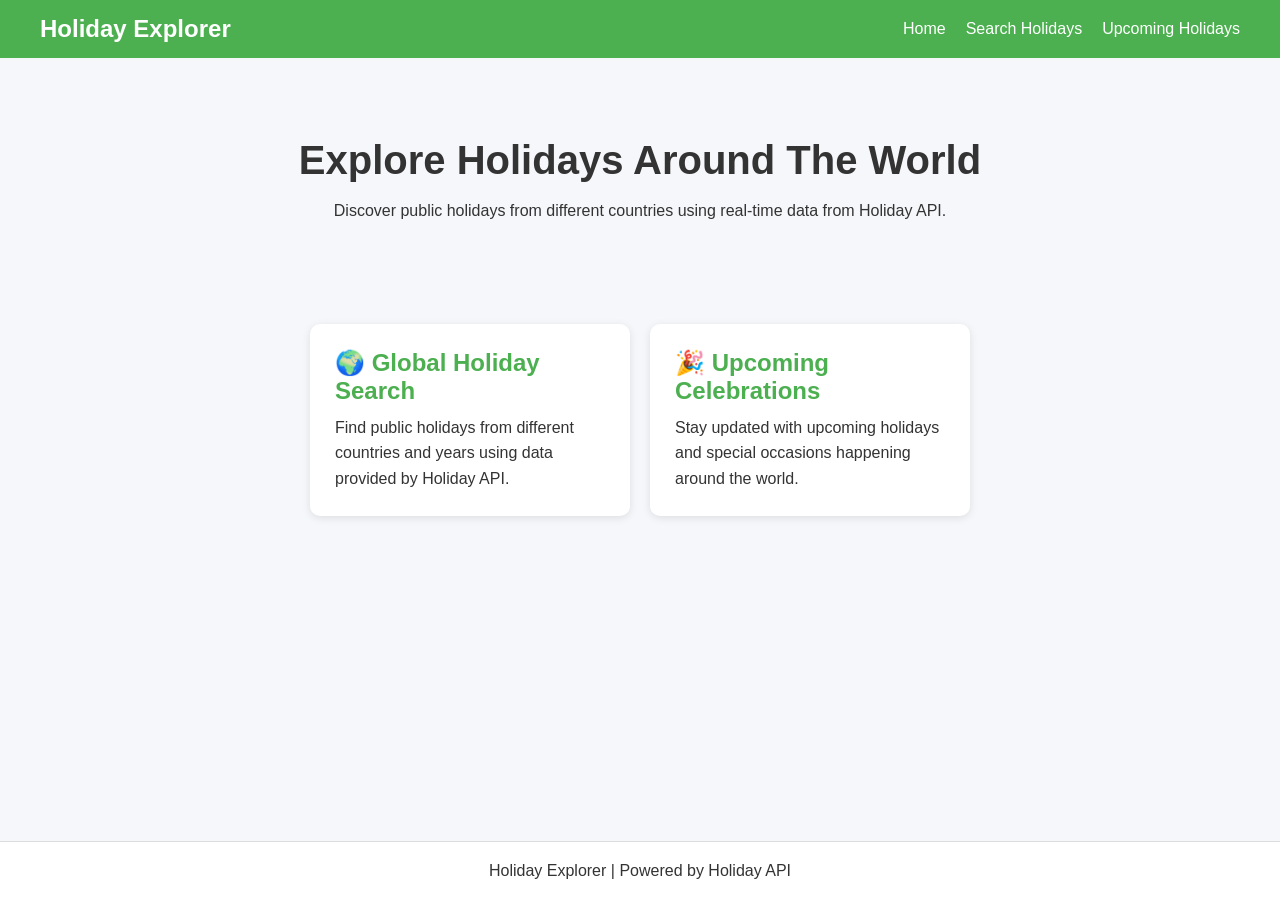
==== index.html @ aa87ff4b "Merge pull request #3 from dtrrselle/feature/homepage Initial commit for homepage" ====
<!DOCTYPE html>
<html lang="en">
<head>
    <!-- =========================
         BASIC PAGE SETTINGS
    ========================== -->
    <meta charset="UTF-8">
    <meta name="viewport" content="width=device-width, initial-scale=1.0">

    <title>Holiday Explorer</title>

    <!-- External CSS -->
    <link rel="stylesheet" href="style.css">
</head>
<body>

    <!-- =========================
         NAVIGATION BAR
    ========================== -->
    <header>
        <nav>
            <h2>Holiday Explorer</h2>

            <ul>
                <li><a href="index.html">Home</a></li>
                <li><a href="search.html">Search Holidays</a></li>
                <li><a href="upcoming.html">Upcoming Holidays</a></li>
            </ul>
        </nav>
    </header>

    <!-- =========================
         HERO SECTION
    ========================== -->
    <section class="hero">
        <h1>Explore Holidays Around The World</h1>

        <p>
            Discover public holidays from different countries using real-time data from Holiday API.
        </p>
    </section>

    <!-- =========================
         INFORMATION SECTION
    ========================== -->
    <section class="info-section">

        <div class="card">
            <h2>🌍 Global Holiday Search</h2>

            <p>
                Find public holidays from different countries and years using data provided by Holiday API.
            </p>
        </div>

        <div class="card">
            <h2>🎉 Upcoming Celebrations</h2>

            <p>
                Stay updated with upcoming holidays and special occasions happening around the world.
            </p>
        </div>

    </section>

    <!-- =========================
         FOOTER
    ========================== -->
    <footer>
        <p>Holiday Explorer | Powered by Holiday API</p>
    </footer>

</body>
</html>
---- style.css ----
/* =========================
   RESET STYLES
========================= */

* {
    margin: 0;
    padding: 0;
    box-sizing: border-box;
}

/* =========================
   BODY
========================= */

body {
    font-family: Arial, sans-serif;
    background-color: #F5F7FA;
    color: #333333;
    min-height: 100vh;
    display: flex;
    flex-direction: column;
}

/* =========================
   NAVIGATION BAR
========================= */

nav {
    background-color: #4CAF50;
    color: white;
    padding: 15px 40px;

    display: flex;
    justify-content: space-between;
    align-items: center;
}

nav ul {
    list-style: none;
    display: flex;
    gap: 20px;
}

nav a {
    text-decoration: none;
    color: white;
}

nav a:hover {
    text-decoration: underline;
}

/* =========================
   HERO SECTION
========================= */

.hero {
    text-align: center;
    padding: 80px 20px;
}

.hero h1 {
    margin-bottom: 15px;
    font-size: 2.5rem;
}

.hero p {
    max-width: 700px;
    margin: auto;
    line-height: 1.6;
}

/* =========================
   INFORMATION CARDS
========================= */

.info-section {
    display: flex;
    justify-content: center;
    gap: 20px;

    flex-wrap: wrap;
    padding: 20px 40px 60px;
}

.card {
    background-color: white;
    width: 320px;
    padding: 25px;

    border-radius: 10px;
    box-shadow: 0 2px 8px rgba(0, 0, 0, 0.10);
}

.card h2 {
    margin-bottom: 10px;
    color: #4CAF50;
}

.card p {
    line-height: 1.6;
}

/* =========================
   FOOTER
========================= */

footer {
    margin-top: auto;

    text-align: center;
    padding: 20px;

    background-color: white;
    border-top: 1px solid #ddd;
}

/* =========================
   RESPONSIVE DESIGN
========================= */

@media (max-width: 768px) {

    nav {
        flex-direction: column;
        gap: 15px;
    }

    nav ul {
        flex-wrap: wrap;
        justify-content: center;
    }

    .hero h1 {
        font-size: 2rem;
    }

    .info-section {
        padding: 20px;
    }

    .card {
        width: 100%;
        max-width: 400px;
    }
}
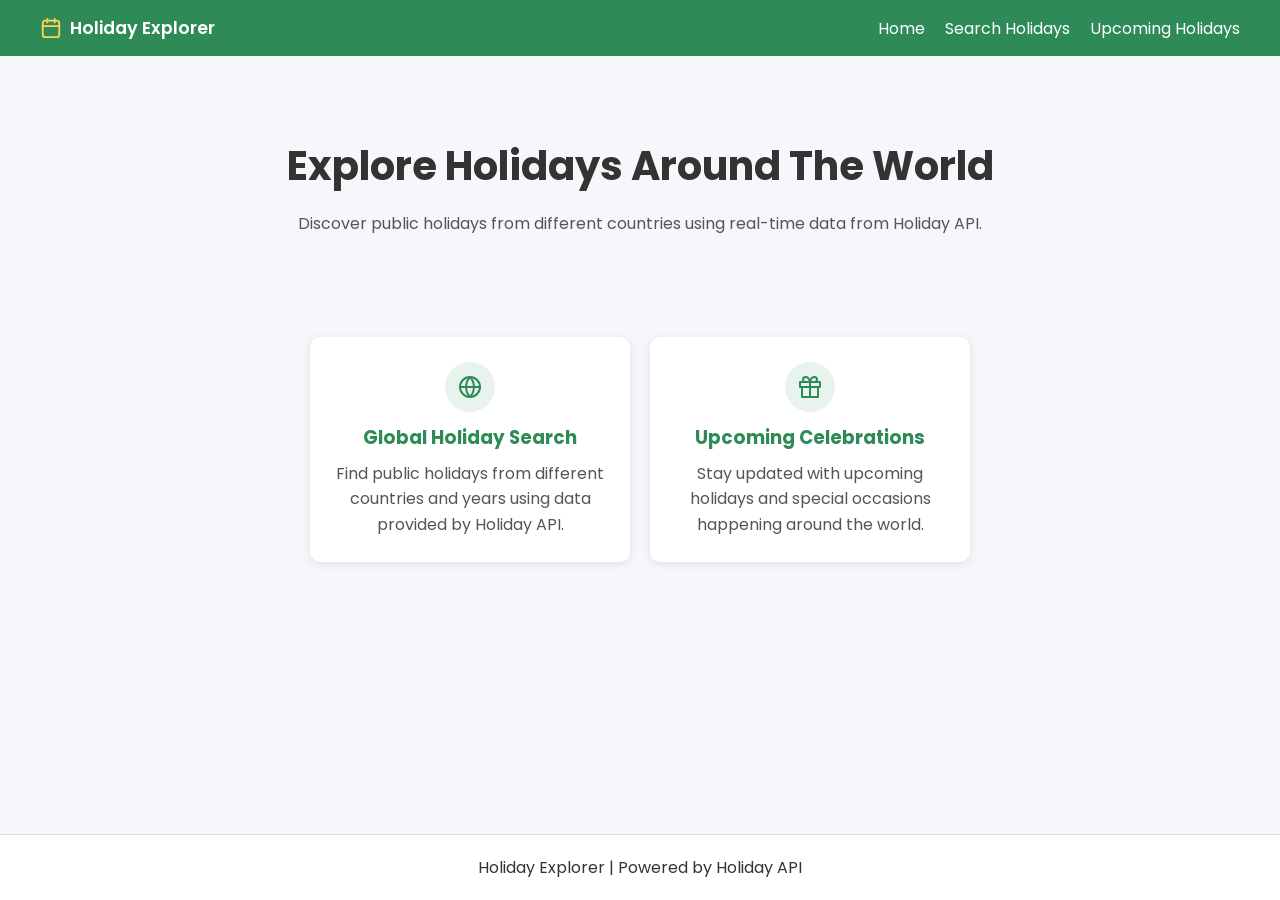
==== commit 03a6bc5c: "Second commit for homepage" ====
--- a/index.html
+++ b/index.html
@@ -9,6 +9,11 @@
 
     <title>Holiday Explorer</title>
 
+    <!-- Google Fonts: Poppins -->
+    <link rel="preconnect" href="https://fonts.googleapis.com">
+    <link rel="preconnect" href="https://fonts.gstatic.com" crossorigin>
+    <link href="https://fonts.googleapis.com/css2?family=Poppins:wght@400;500;600;700&display=swap" rel="stylesheet">
+
     <!-- External CSS -->
     <link rel="stylesheet" href="style.css">
 </head>
@@ -19,7 +24,12 @@
     ========================== -->
     <header>
         <nav>
-            <h2>Holiday Explorer</h2>
+            <div class="logo">
+                <span class="logo-icon">
+                    <svg viewBox="0 0 24 24" fill="none" stroke="currentColor" stroke-width="2" stroke-linecap="round" stroke-linejoin="round"><rect x="3" y="4" width="18" height="18" rx="3"></rect><line x1="16" y1="2" x2="16" y2="6"></line><line x1="8" y1="2" x2="8" y2="6"></line><line x1="3" y1="10" x2="21" y2="10"></line></svg>
+                </span>
+                <h2>Holiday Explorer</h2>
+            </div>
 
             <ul>
                 <li><a href="index.html">Home</a></li>
@@ -46,7 +56,10 @@
     <section class="info-section">
 
         <div class="card">
-            <h2>🌍 Global Holiday Search</h2>
+            <div class="card-icon">
+                <svg viewBox="0 0 24 24" fill="none" stroke="currentColor" stroke-width="2" stroke-linecap="round" stroke-linejoin="round"><circle cx="12" cy="12" r="10"></circle><line x1="2" y1="12" x2="22" y2="12"></line><path d="M12 2a15.3 15.3 0 0 1 4 10 15.3 15.3 0 0 1-4 10 15.3 15.3 0 0 1-4-10 15.3 15.3 0 0 1 4-10z"></path></svg>
+            </div>
+            <h2>Global Holiday Search</h2>
 
             <p>
                 Find public holidays from different countries and years using data provided by Holiday API.
@@ -54,7 +67,10 @@
         </div>
 
         <div class="card">
-            <h2>🎉 Upcoming Celebrations</h2>
+            <div class="card-icon">
+                <svg viewBox="0 0 24 24" fill="none" stroke="currentColor" stroke-width="2" stroke-linecap="round" stroke-linejoin="round"><polyline points="20 12 20 22 4 22 4 12"></polyline><rect x="2" y="7" width="20" height="5"></rect><line x1="12" y1="22" x2="12" y2="7"></line><path d="M12 7H7.5a2.5 2.5 0 0 1 0-5C11 2 12 7 12 7z"></path><path d="M12 7h4.5a2.5 2.5 0 0 0 0-5C13 2 12 7 12 7z"></path></svg>
+            </div>
+            <h2>Upcoming Celebrations</h2>
 
             <p>
                 Stay updated with upcoming holidays and special occasions happening around the world.
--- a/style.css
+++ b/style.css
@@ -1,3 +1,15 @@
+/* =========================
+   CSS VARIABLES
+========================= */
+
+:root {
+    --color-primary: #2E8B57;
+    --color-secondary: #4CAF50;
+    --color-accent: #FFD54F;
+    --color-background: #F5F7FA;
+    --color-text: #333333;
+}
+
 /* =========================
    RESET STYLES
 ========================= */
@@ -13,9 +25,9 @@
 ========================= */
 
 body {
-    font-family: Arial, sans-serif;
-    background-color: #F5F7FA;
-    color: #333333;
+    font-family: 'Poppins', Arial, sans-serif;
+    background-color: var(--color-background);
+    color: var(--color-text);
     min-height: 100vh;
     display: flex;
     flex-direction: column;
@@ -26,13 +38,35 @@
 ========================= */
 
 nav {
-    background-color: #4CAF50;
+    background-color: var(--color-primary);
     color: white;
     padding: 15px 40px;
 
     display: flex;
     justify-content: space-between;
     align-items: center;
+}
+
+.logo {
+    display: flex;
+    align-items: center;
+    gap: 8px;
+}
+
+.logo-icon {
+    display: flex;
+    align-items: center;
+    color: var(--color-accent);
+}
+
+.logo-icon svg {
+    width: 22px;
+    height: 22px;
+}
+
+nav h2 {
+    font-weight: 600;
+    font-size: 1.1rem;
 }
 
 nav ul {
@@ -62,12 +96,14 @@
 .hero h1 {
     margin-bottom: 15px;
     font-size: 2.5rem;
+    font-weight: 700;
 }
 
 .hero p {
     max-width: 700px;
     margin: auto;
     line-height: 1.6;
+    color: #555555;
 }
 
 /* =========================
@@ -90,15 +126,35 @@
 
     border-radius: 10px;
     box-shadow: 0 2px 8px rgba(0, 0, 0, 0.10);
+    text-align: center;
+}
+
+.card-icon {
+    width: 50px;
+    height: 50px;
+    margin: 0 auto 12px;
+    display: flex;
+    align-items: center;
+    justify-content: center;
+    background-color: rgba(46, 139, 87, 0.1);
+    border-radius: 50%;
+    color: var(--color-primary);
+}
+
+.card-icon svg {
+    width: 24px;
+    height: 24px;
 }
 
 .card h2 {
     margin-bottom: 10px;
-    color: #4CAF50;
+    font-size: 1.15rem;
+    color: var(--color-primary);
 }
 
 .card p {
     line-height: 1.6;
+    color: #555555;
 }
 
 /* =========================
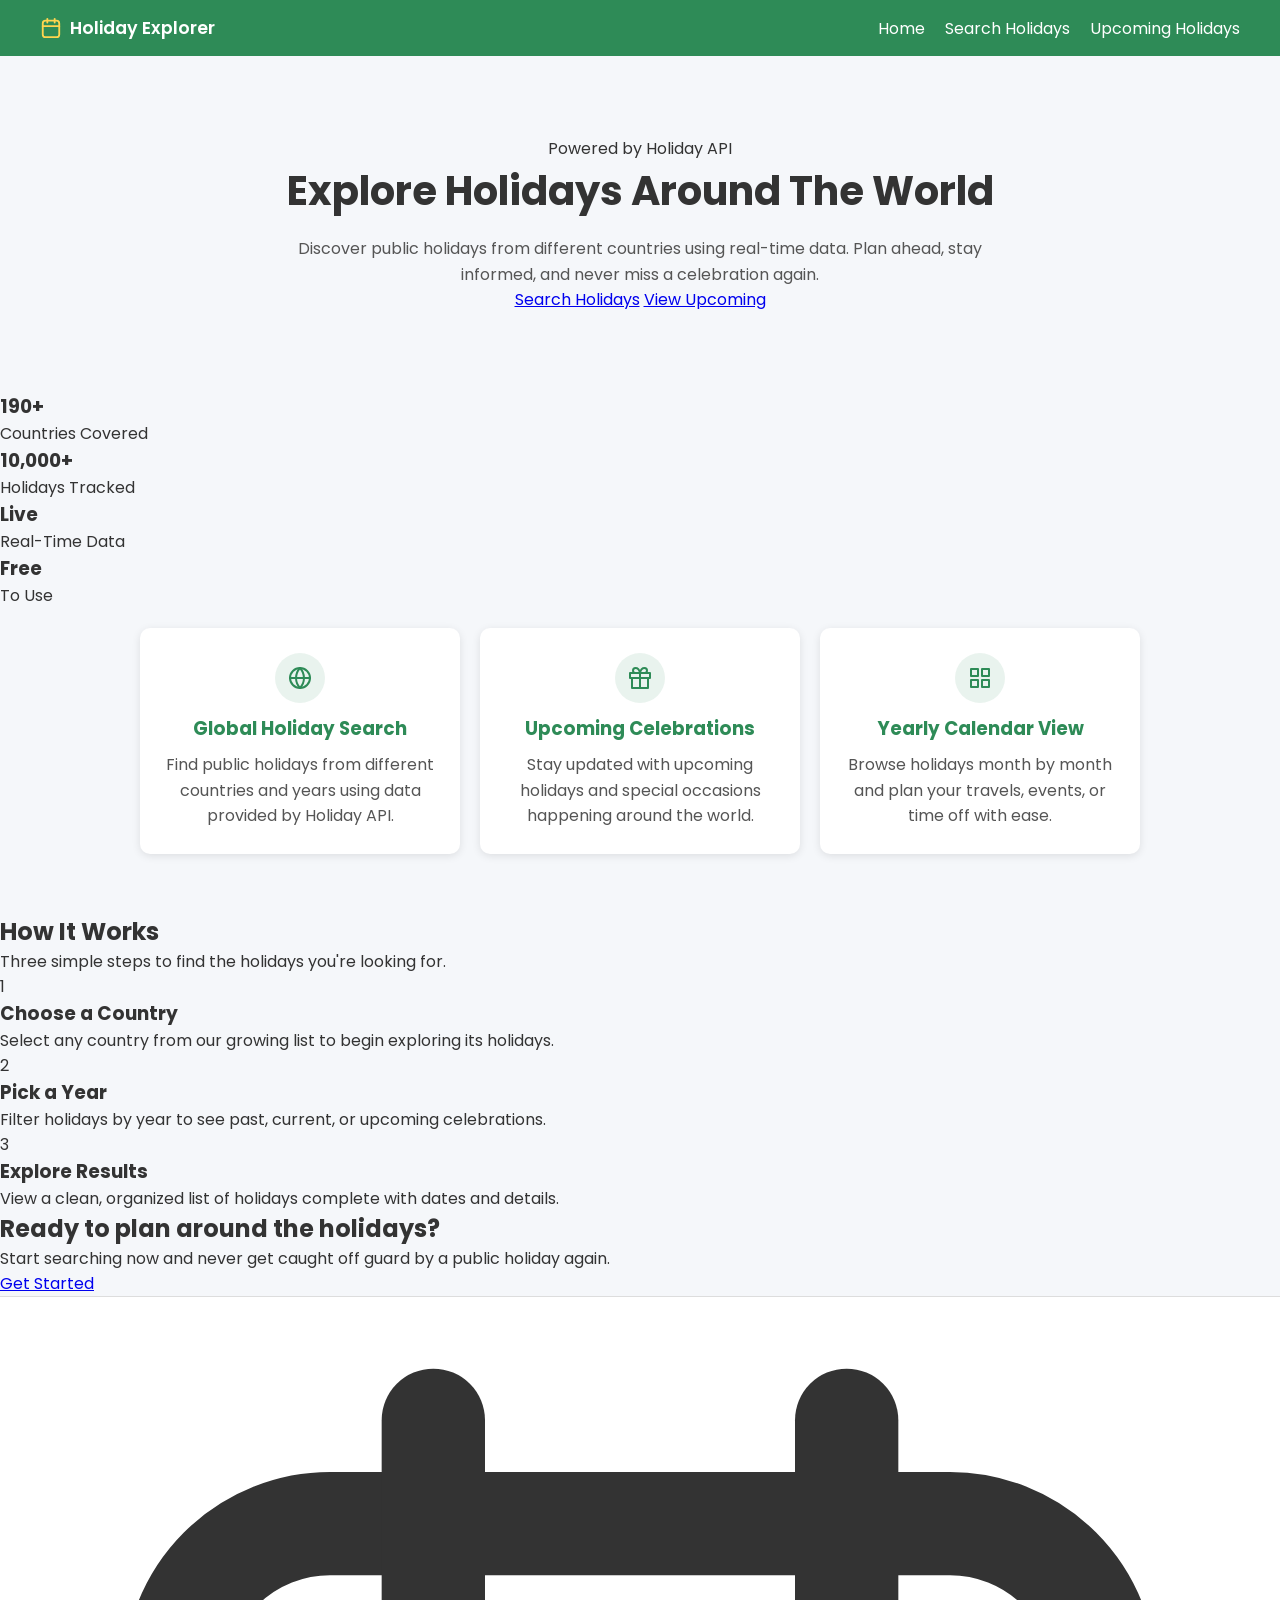
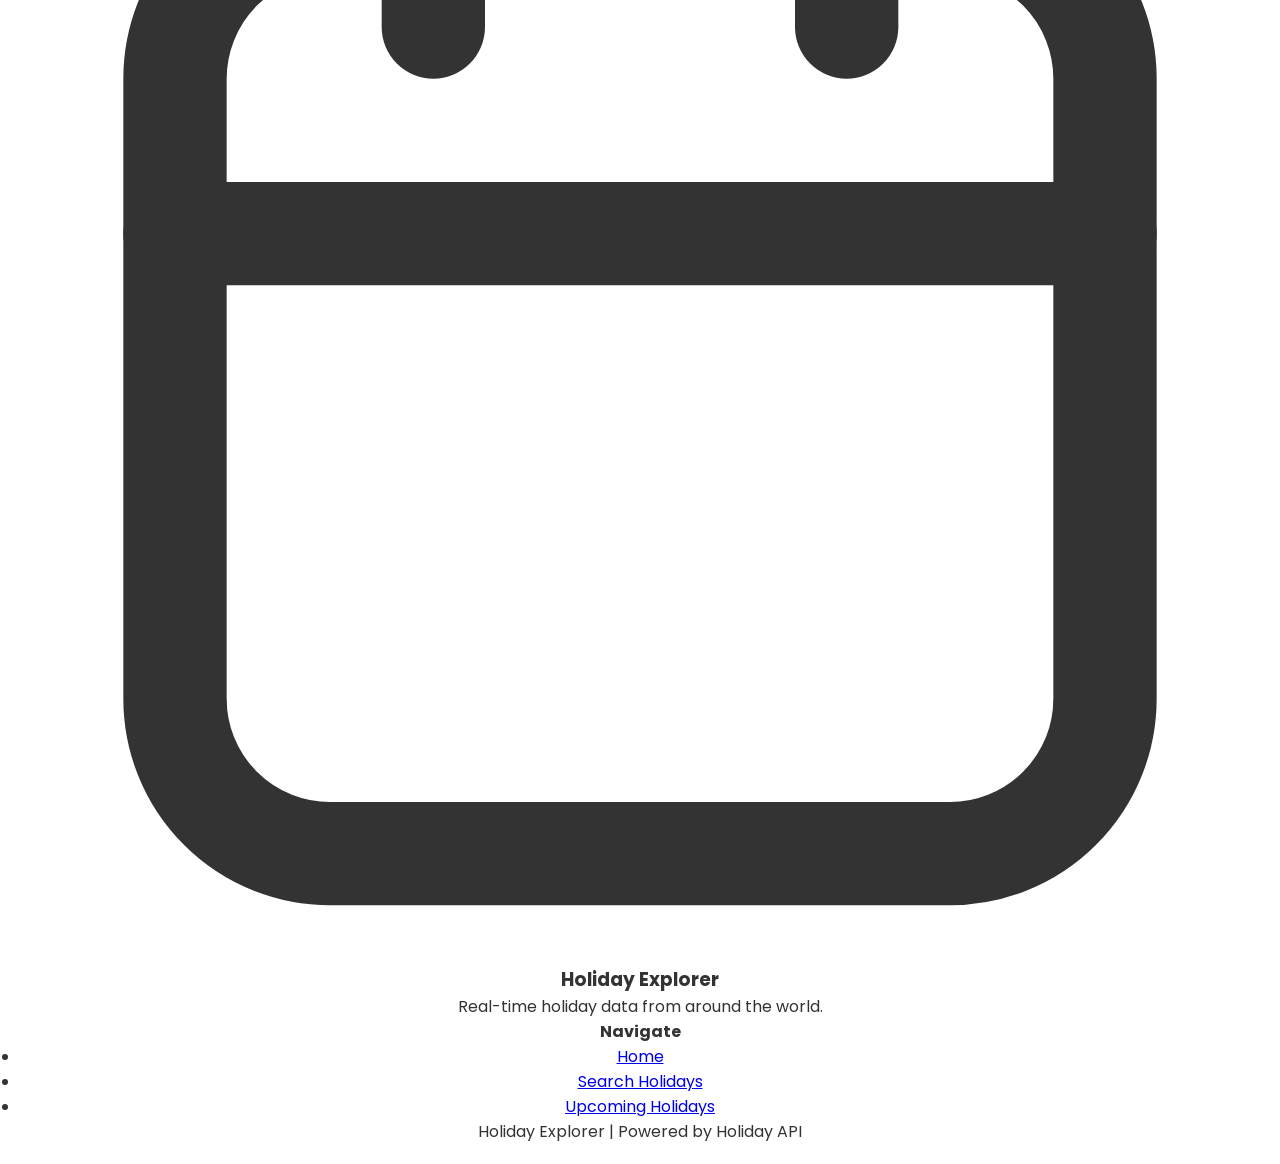
==== commit 971a59ec: "Update index.html" ====
--- a/index.html
+++ b/index.html
@@ -20,7 +20,7 @@
 <body>
 
     <!-- =========================
-         NAVIGATION BAR
+         NAVIGATION BAR - the title and navbar section
     ========================== -->
     <header>
         <nav>
@@ -43,15 +43,45 @@
          HERO SECTION
     ========================== -->
     <section class="hero">
+        <span class="eyebrow">Powered by Holiday API</span>
+
         <h1>Explore Holidays Around The World</h1>
 
         <p>
-            Discover public holidays from different countries using real-time data from Holiday API.
+            Discover public holidays from different countries using real-time data.
+            Plan ahead, stay informed, and never miss a celebration again.
         </p>
+
+        <div class="hero-actions">
+            <a href="search.html" class="btn btn-primary">Search Holidays</a>
+            <a href="upcoming.html" class="btn btn-outline">View Upcoming</a>
+        </div>
     </section>
 
     <!-- =========================
-         INFORMATION SECTION
+         STATS STRIP - display data on cards
+    ========================== -->
+    <section class="stats-strip">
+        <div class="stat">
+            <h3>190+</h3>
+            <p>Countries Covered</p>
+        </div>
+        <div class="stat">
+            <h3>10,000+</h3>
+            <p>Holidays Tracked</p>
+        </div>
+        <div class="stat">
+            <h3>Live</h3>
+            <p>Real-Time Data</p>
+        </div>
+        <div class="stat">
+            <h3>Free</h3>
+            <p>To Use</p>
+        </div>
+    </section>
+
+    <!-- =========================
+         INFORMATION SECTION - brief description
     ========================== -->
     <section class="info-section">
 
@@ -77,14 +107,83 @@
             </p>
         </div>
 
+        <div class="card">
+            <div class="card-icon">
+                <svg viewBox="0 0 24 24" fill="none" stroke="currentColor" stroke-width="2" stroke-linecap="round" stroke-linejoin="round"><rect x="3" y="3" width="7" height="7"></rect><rect x="14" y="3" width="7" height="7"></rect><rect x="14" y="14" width="7" height="7"></rect><rect x="3" y="14" width="7" height="7"></rect></svg>
+            </div>
+            <h2>Yearly Calendar View</h2>
+
+            <p>
+                Browse holidays month by month and plan your travels, events, or time off with ease.
+            </p>
+        </div>
+
+    </section>
+
+    <!-- =========================
+         HOW IT WORKS SECTION - steps on finding holidays
+    ========================== -->
+    <section class="how-it-works">
+        <h2 class="section-title">How It Works</h2>
+        <p class="section-subtitle">Three simple steps to find the holidays you're looking for.</p>
+
+        <div class="steps">
+            <div class="step">
+                <div class="step-number">1</div>
+                <h3>Choose a Country</h3>
+                <p>Select any country from our growing list to begin exploring its holidays.</p>
+            </div>
+
+            <div class="step">
+                <div class="step-number">2</div>
+                <h3>Pick a Year</h3>
+                <p>Filter holidays by year to see past, current, or upcoming celebrations.</p>
+            </div>
+
+            <div class="step">
+                <div class="step-number">3</div>
+                <h3>Explore Results</h3>
+                <p>View a clean, organized list of holidays complete with dates and details.</p>
+            </div>
+        </div>
+    </section>
+
+    <!-- =========================
+         CALL TO ACTION SECTION - get started button
+    ========================== -->
+    <section class="cta-banner">
+        <h2>Ready to plan around the holidays?</h2>
+        <p>Start searching now and never get caught off guard by a public holiday again.</p>
+        <a href="search.html" class="btn btn-accent">Get Started</a>
     </section>
 
     <!-- =========================
          FOOTER
     ========================== -->
     <footer>
-        <p>Holiday Explorer | Powered by Holiday API</p>
+        <div class="footer-content">
+            <div class="footer-brand">
+                <h3>
+                    <svg viewBox="0 0 24 24" fill="none" stroke="currentColor" stroke-width="2" stroke-linecap="round" stroke-linejoin="round" class="footer-icon"><rect x="3" y="4" width="18" height="18" rx="3"></rect><line x1="16" y1="2" x2="16" y2="6"></line><line x1="8" y1="2" x2="8" y2="6"></line><line x1="3" y1="10" x2="21" y2="10"></line></svg>
+                    Holiday Explorer
+                </h3>
+                <p>Real-time holiday data from around the world.</p>
+            </div>
+
+            <div class="footer-links">
+                <h4>Navigate</h4>
+                <ul>
+                    <li><a href="index.html">Home</a></li>
+                    <li><a href="search.html">Search Holidays</a></li>
+                    <li><a href="upcoming.html">Upcoming Holidays</a></li>
+                </ul>
+            </div>
+        </div>
+
+        <div class="footer-bottom">
+            <p>Holiday Explorer | Powered by Holiday API</p>
+        </div>
     </footer>
 
 </body>
-</html>+</html>
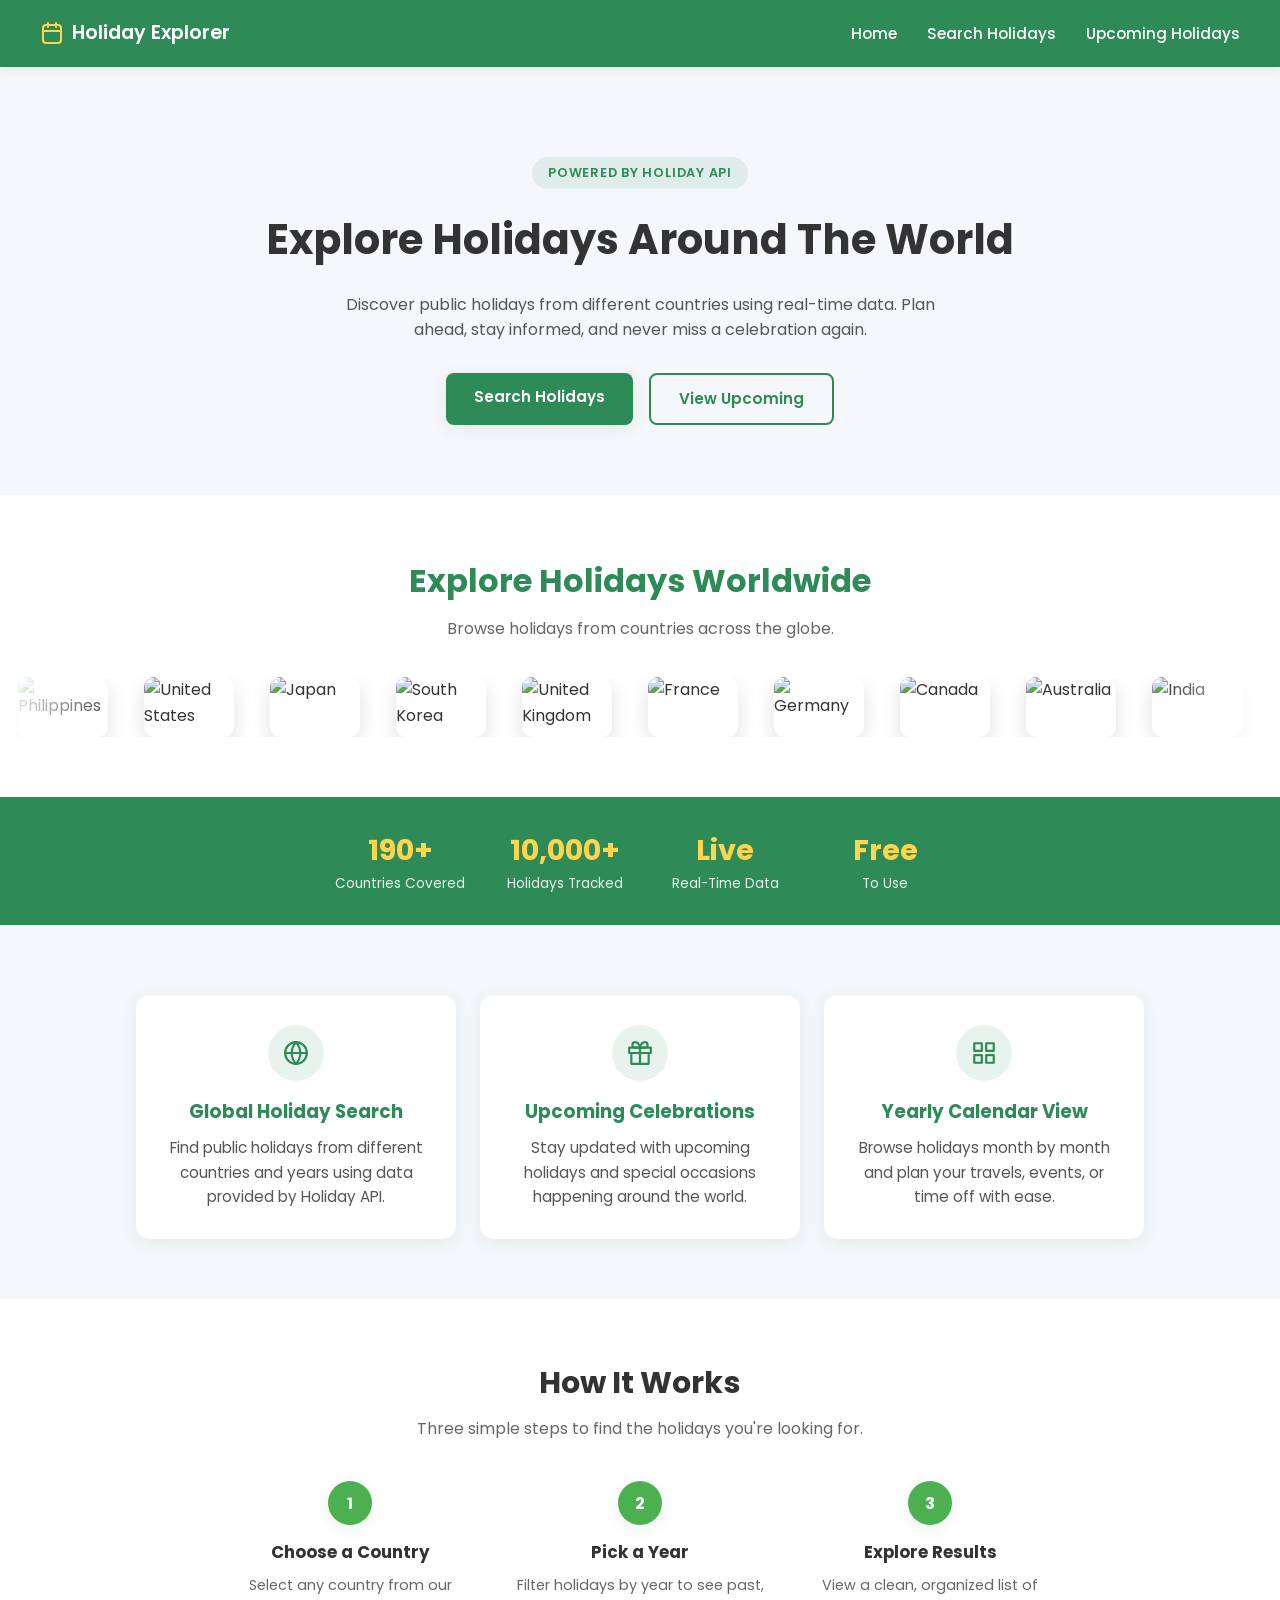
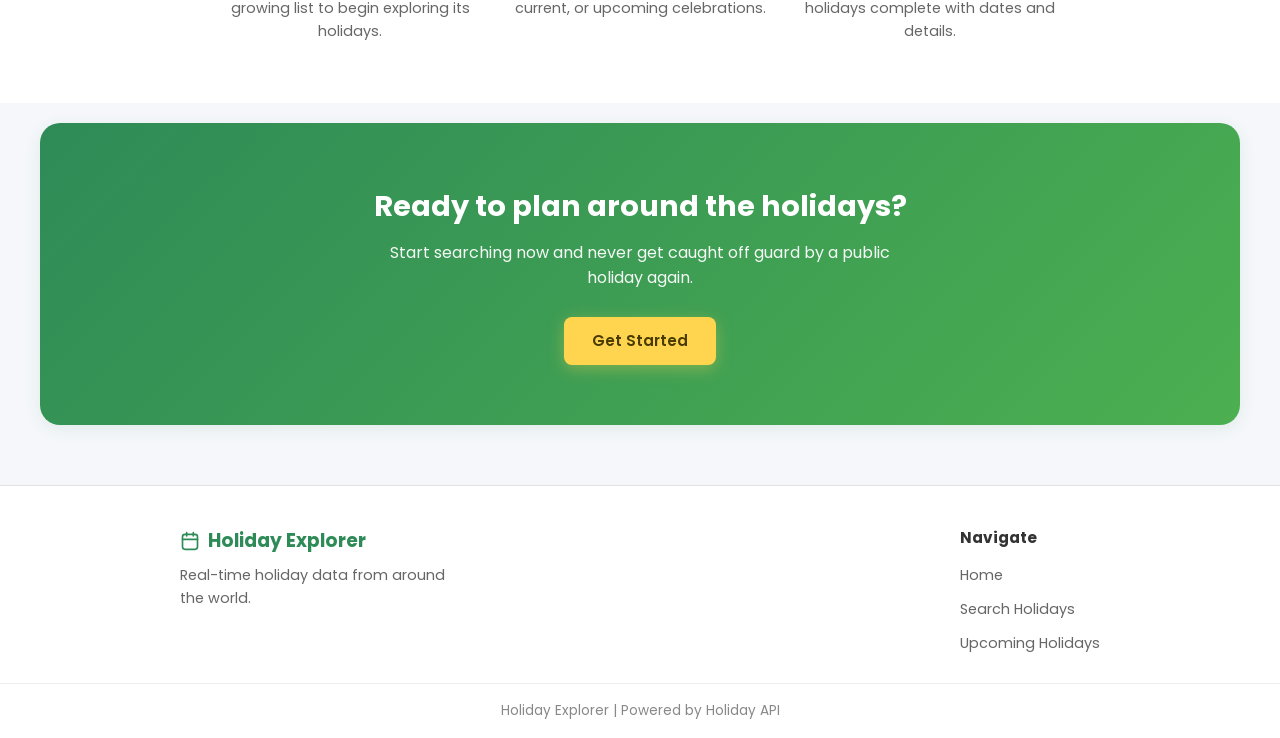
==== commit e7b902c5: "Add world flags carousel section to index.html Added a world flags carousel section to showcase flag" ====
--- a/index.html
+++ b/index.html
@@ -57,7 +57,55 @@
             <a href="upcoming.html" class="btn btn-outline">View Upcoming</a>
         </div>
     </section>
-
+<!-- =========================
+     WORLD FLAGS CAROUSEL
+========================= -->
+<section class="flags-section">
+
+    <div class="flags-header">
+        <h2>Explore Holidays Worldwide</h2>
+        <p>Browse holidays from countries across the globe.</p>
+    </div>
+
+    <div class="flags-slider">
+
+        <div class="flags-track">
+
+            <!-- First Set -->
+
+            <img src="https://flagcdn.com/w80/ph.png" alt="Philippines">
+            <img src="https://flagcdn.com/w80/us.png" alt="United States">
+            <img src="https://flagcdn.com/w80/jp.png" alt="Japan">
+            <img src="https://flagcdn.com/w80/kr.png" alt="South Korea">
+            <img src="https://flagcdn.com/w80/gb.png" alt="United Kingdom">
+            <img src="https://flagcdn.com/w80/fr.png" alt="France">
+            <img src="https://flagcdn.com/w80/de.png" alt="Germany">
+            <img src="https://flagcdn.com/w80/ca.png" alt="Canada">
+            <img src="https://flagcdn.com/w80/au.png" alt="Australia">
+            <img src="https://flagcdn.com/w80/in.png" alt="India">
+            <img src="https://flagcdn.com/w80/br.png" alt="Brazil">
+            <img src="https://flagcdn.com/w80/it.png" alt="Italy">
+
+            <!-- Duplicate for seamless loop -->
+
+            <img src="https://flagcdn.com/w80/ph.png" alt="">
+            <img src="https://flagcdn.com/w80/us.png" alt="">
+            <img src="https://flagcdn.com/w80/jp.png" alt="">
+            <img src="https://flagcdn.com/w80/kr.png" alt="">
+            <img src="https://flagcdn.com/w80/gb.png" alt="">
+            <img src="https://flagcdn.com/w80/fr.png" alt="">
+            <img src="https://flagcdn.com/w80/de.png" alt="">
+            <img src="https://flagcdn.com/w80/ca.png" alt="">
+            <img src="https://flagcdn.com/w80/au.png" alt="">
+            <img src="https://flagcdn.com/w80/in.png" alt="">
+            <img src="https://flagcdn.com/w80/br.png" alt="">
+            <img src="https://flagcdn.com/w80/it.png" alt="">
+
+        </div>
+
+    </div>
+
+</section>
     <!-- =========================
          STATS STRIP - display data on cards
     ========================== -->
--- a/style.css
+++ b/style.css
@@ -8,6 +8,13 @@
     --color-accent: #FFD54F;
     --color-background: #F5F7FA;
     --color-text: #333333;
+
+    --radius-sm: 8px;
+    --radius-md: 14px;
+    --radius-lg: 20px;
+
+    --shadow-soft: 0 4px 16px rgba(46, 139, 87, 0.10);
+    --shadow-soft-hover: 0 8px 24px rgba(46, 139, 87, 0.16);
 }
 
 /* =========================
@@ -31,6 +38,11 @@
     min-height: 100vh;
     display: flex;
     flex-direction: column;
+    line-height: 1.6;
+}
+
+a {
+    font-family: inherit;
 }
 
 /* =========================
@@ -40,11 +52,12 @@
 nav {
     background-color: var(--color-primary);
     color: white;
-    padding: 15px 40px;
+    padding: 18px 40px;
 
     display: flex;
     justify-content: space-between;
     align-items: center;
+    box-shadow: 0 2px 10px rgba(0, 0, 0, 0.08);
 }
 
 .logo {
@@ -60,28 +73,88 @@
 }
 
 .logo-icon svg {
-    width: 22px;
-    height: 22px;
+    width: 24px;
+    height: 24px;
 }
 
 nav h2 {
     font-weight: 600;
-    font-size: 1.1rem;
+    font-size: 1.2rem;
 }
 
 nav ul {
     list-style: none;
     display: flex;
-    gap: 20px;
+    gap: 30px;
 }
 
 nav a {
     text-decoration: none;
     color: white;
-}
-
-nav a:hover {
-    text-decoration: underline;
+    font-weight: 500;
+    font-size: 0.95rem;
+    position: relative;
+    padding-bottom: 4px;
+}
+
+nav a::after {
+    content: "";
+    position: absolute;
+    left: 0;
+    bottom: 0;
+    width: 0;
+    height: 2px;
+    background-color: var(--color-accent);
+    transition: width 0.25s ease;
+}
+
+nav a:hover::after {
+    width: 100%;
+}
+
+/* =========================
+   BUTTONS
+========================= */
+
+.btn {
+    display: inline-block;
+    padding: 12px 28px;
+    border-radius: var(--radius-sm);
+    font-weight: 600;
+    font-size: 0.95rem;
+    text-decoration: none;
+    transition: transform 0.2s ease, box-shadow 0.2s ease;
+}
+
+.btn:hover {
+    transform: translateY(-2px);
+}
+
+.btn-primary {
+    background-color: var(--color-primary);
+    color: white;
+    box-shadow: var(--shadow-soft);
+}
+
+.btn-primary:hover {
+    box-shadow: var(--shadow-soft-hover);
+}
+
+.btn-outline {
+    background-color: transparent;
+    color: var(--color-primary);
+    border: 2px solid var(--color-primary);
+}
+
+.btn-outline:hover {
+    background-color: var(--color-primary);
+    color: white;
+}
+
+.btn-accent {
+    background-color: var(--color-accent);
+    color: #4A3B00;
+    box-shadow: 0 4px 16px rgba(255, 213, 79, 0.35);
 }
 
 /* =========================
@@ -90,22 +163,91 @@
 
 .hero {
     text-align: center;
-    padding: 80px 20px;
+    padding: 90px 20px 70px;
+}
+
+.eyebrow {
+    display: inline-block;
+    background-color: rgba(46, 139, 87, 0.1);
+    color: var(--color-primary);
+    font-size: 0.8rem;
+    font-weight: 600;
+    letter-spacing: 0.06em;
+    text-transform: uppercase;
+    padding: 6px 16px;
+    border-radius: 999px;
+    margin-bottom: 18px;
 }
 
 .hero h1 {
-    margin-bottom: 15px;
-    font-size: 2.5rem;
+    margin-bottom: 18px;
+    font-size: 2.6rem;
     font-weight: 700;
+    color: var(--color-text);
 }
 
 .hero p {
-    max-width: 700px;
-    margin: auto;
-    line-height: 1.6;
+    max-width: 640px;
+    margin: 0 auto;
     color: #555555;
 }
 
+.hero-actions {
+    margin-top: 30px;
+    display: flex;
+    justify-content: center;
+    gap: 16px;
+    flex-wrap: wrap;
+}
+
+/* =========================
+   STATS STRIP
+========================= */
+
+.stats-strip {
+    background-color: var(--color-primary);
+    color: white;
+    display: flex;
+    justify-content: center;
+    flex-wrap: wrap;
+    gap: 40px;
+    padding: 30px 20px;
+}
+
+.stat {
+    text-align: center;
+    min-width: 120px;
+}
+
+.stat h3 {
+    font-size: 1.8rem;
+    font-weight: 700;
+    color: var(--color-accent);
+}
+
+.stat p {
+    font-size: 0.85rem;
+    opacity: 0.9;
+}
+
+/* =========================
+   SECTION TITLES (shared)
+========================= */
+
+.section-title {
+    text-align: center;
+    font-size: 1.9rem;
+    font-weight: 700;
+    margin-bottom: 8px;
+}
+
+.section-subtitle {
+    text-align: center;
+    color: #666666;
+    max-width: 520px;
+    margin: 0 auto 40px;
+}
+
 /* =========================
    INFORMATION CARDS
 ========================= */
@@ -113,26 +255,32 @@
 .info-section {
     display: flex;
     justify-content: center;
-    gap: 20px;
+    gap: 24px;
 
     flex-wrap: wrap;
-    padding: 20px 40px 60px;
+    padding: 70px 40px 60px;
 }
 
 .card {
     background-color: white;
     width: 320px;
-    padding: 25px;
-
-    border-radius: 10px;
-    box-shadow: 0 2px 8px rgba(0, 0, 0, 0.10);
-    text-align: center;
+    padding: 30px 25px;
+
+    border-radius: var(--radius-md);
+    box-shadow: var(--shadow-soft);
+    text-align: center;
+    transition: transform 0.25s ease, box-shadow 0.25s ease;
+}
+
+.card:hover {
+    transform: translateY(-6px);
+    box-shadow: var(--shadow-soft-hover);
 }
 
 .card-icon {
-    width: 50px;
-    height: 50px;
-    margin: 0 auto 12px;
+    width: 56px;
+    height: 56px;
+    margin: 0 auto 16px;
     display: flex;
     align-items: center;
     justify-content: center;
@@ -142,8 +290,8 @@
 }
 
 .card-icon svg {
-    width: 24px;
-    height: 24px;
+    width: 26px;
+    height: 26px;
 }
 
 .card h2 {
@@ -153,8 +301,80 @@
 }
 
 .card p {
-    line-height: 1.6;
     color: #555555;
+    font-size: 0.95rem;
+}
+
+/* =========================
+   HOW IT WORKS
+========================= */
+
+.how-it-works {
+    padding: 60px 40px;
+    background-color: white;
+}
+
+.steps {
+    display: flex;
+    justify-content: center;
+    gap: 30px;
+    flex-wrap: wrap;
+    max-width: 1000px;
+    margin: 0 auto;
+}
+
+.step {
+    text-align: center;
+    max-width: 260px;
+}
+
+.step-number {
+    width: 44px;
+    height: 44px;
+    border-radius: 50%;
+    background-color: var(--color-secondary);
+    color: white;
+    font-weight: 700;
+    display: flex;
+    align-items: center;
+    justify-content: center;
+    margin: 0 auto 14px;
+    box-shadow: var(--shadow-soft);
+}
+
+.step h3 {
+    margin-bottom: 8px;
+    font-size: 1.05rem;
+}
+
+.step p {
+    color: #666666;
+    font-size: 0.9rem;
+}
+
+/* =========================
+   CALL TO ACTION BANNER
+========================= */
+
+.cta-banner {
+    margin: 20px 40px 60px;
+    padding: 60px 30px;
+    text-align: center;
+    background: linear-gradient(135deg, var(--color-primary), var(--color-secondary));
+    color: white;
+    border-radius: var(--radius-lg);
+    box-shadow: var(--shadow-soft);
+}
+
+.cta-banner h2 {
+    font-size: 1.8rem;
+    margin-bottom: 10px;
+}
+
+.cta-banner p {
+    max-width: 500px;
+    margin: 0 auto 26px;
+    opacity: 0.95;
 }
 
 /* =========================
@@ -163,12 +383,68 @@
 
 footer {
     margin-top: auto;
-
-    text-align: center;
-    padding: 20px;
-
     background-color: white;
-    border-top: 1px solid #ddd;
+    border-top: 1px solid #e2e2e2;
+}
+
+.footer-content {
+    display: flex;
+    justify-content: space-between;
+    flex-wrap: wrap;
+    gap: 30px;
+    max-width: 1000px;
+    margin: 0 auto;
+    padding: 40px 40px 20px;
+}
+
+.footer-brand h3 {
+    color: var(--color-primary);
+    margin-bottom: 8px;
+    display: flex;
+    align-items: center;
+    gap: 8px;
+}
+
+.footer-icon {
+    width: 20px;
+    height: 20px;
+}
+
+.footer-brand p {
+    color: #666666;
+    font-size: 0.9rem;
+    max-width: 280px;
+}
+
+.footer-links h4 {
+    margin-bottom: 12px;
+    font-size: 0.95rem;
+}
+
+.footer-links ul {
+    list-style: none;
+}
+
+.footer-links li {
+    margin-bottom: 8px;
+}
+
+.footer-links a {
+    text-decoration: none;
+    color: #666666;
+    font-size: 0.9rem;
+}
+
+.footer-links a:hover {
+    color: var(--color-primary);
+}
+
+.footer-bottom {
+    text-align: center;
+    padding: 16px;
+    border-top: 1px solid #eeeeee;
+    color: #888888;
+    font-size: 0.85rem;
 }
 
 /* =========================
@@ -180,11 +456,17 @@
     nav {
         flex-direction: column;
         gap: 15px;
+        padding: 18px 20px;
     }
 
     nav ul {
         flex-wrap: wrap;
         justify-content: center;
+        gap: 16px;
+    }
+
+    .hero {
+        padding: 60px 20px 50px;
     }
 
     .hero h1 {
@@ -199,4 +481,145 @@
         width: 100%;
         max-width: 400px;
     }
-}+
+    .steps {
+        flex-direction: column;
+        align-items: center;
+    }
+
+    .footer-content {
+        flex-direction: column;
+        text-align: center;
+        align-items: center;
+    }
+}
+/* ======================================
+   WORLD FLAGS
+====================================== */
+
+.flags-section{
+
+    background:white;
+
+    padding:60px 0;
+
+    overflow:hidden;
+
+}
+
+.flags-header{
+
+    text-align:center;
+
+    margin-bottom:35px;
+
+}
+
+.flags-header h2{
+
+    color:var(--color-primary);
+
+    font-size:2rem;
+
+    margin-bottom:10px;
+
+}
+
+.flags-header p{
+
+    color:#666;
+
+}
+
+.flags-slider{
+
+    overflow:hidden;
+
+    position:relative;
+
+}
+
+.flags-slider::before,
+.flags-slider::after{
+
+    content:"";
+
+    position:absolute;
+
+    top:0;
+
+    width:120px;
+
+    height:100%;
+
+    z-index:2;
+
+}
+
+.flags-slider::before{
+
+    left:0;
+
+    background:linear-gradient(to right,#fff,transparent);
+
+}
+
+.flags-slider::after{
+
+    right:0;
+
+    background:linear-gradient(to left,#fff,transparent);
+
+}
+
+.flags-track{
+
+    display:flex;
+
+    align-items:center;
+
+    width:max-content;
+
+    animation:scrollFlags 28s linear infinite;
+
+}
+
+.flags-track img{
+
+    width:90px;
+
+    height:60px;
+
+    object-fit:cover;
+
+    margin:0 18px;
+
+    border-radius:10px;
+
+    box-shadow:0 8px 20px rgba(0,0,0,.12);
+
+    transition:.3s;
+
+}
+
+.flags-track img:hover{
+
+    transform:translateY(-8px) scale(1.08);
+
+}
+
+@keyframes scrollFlags{
+
+    from{
+
+        transform:translateX(0);
+
+    }
+
+    to{
+
+        transform:translateX(-50%);
+
+    }
+
+}
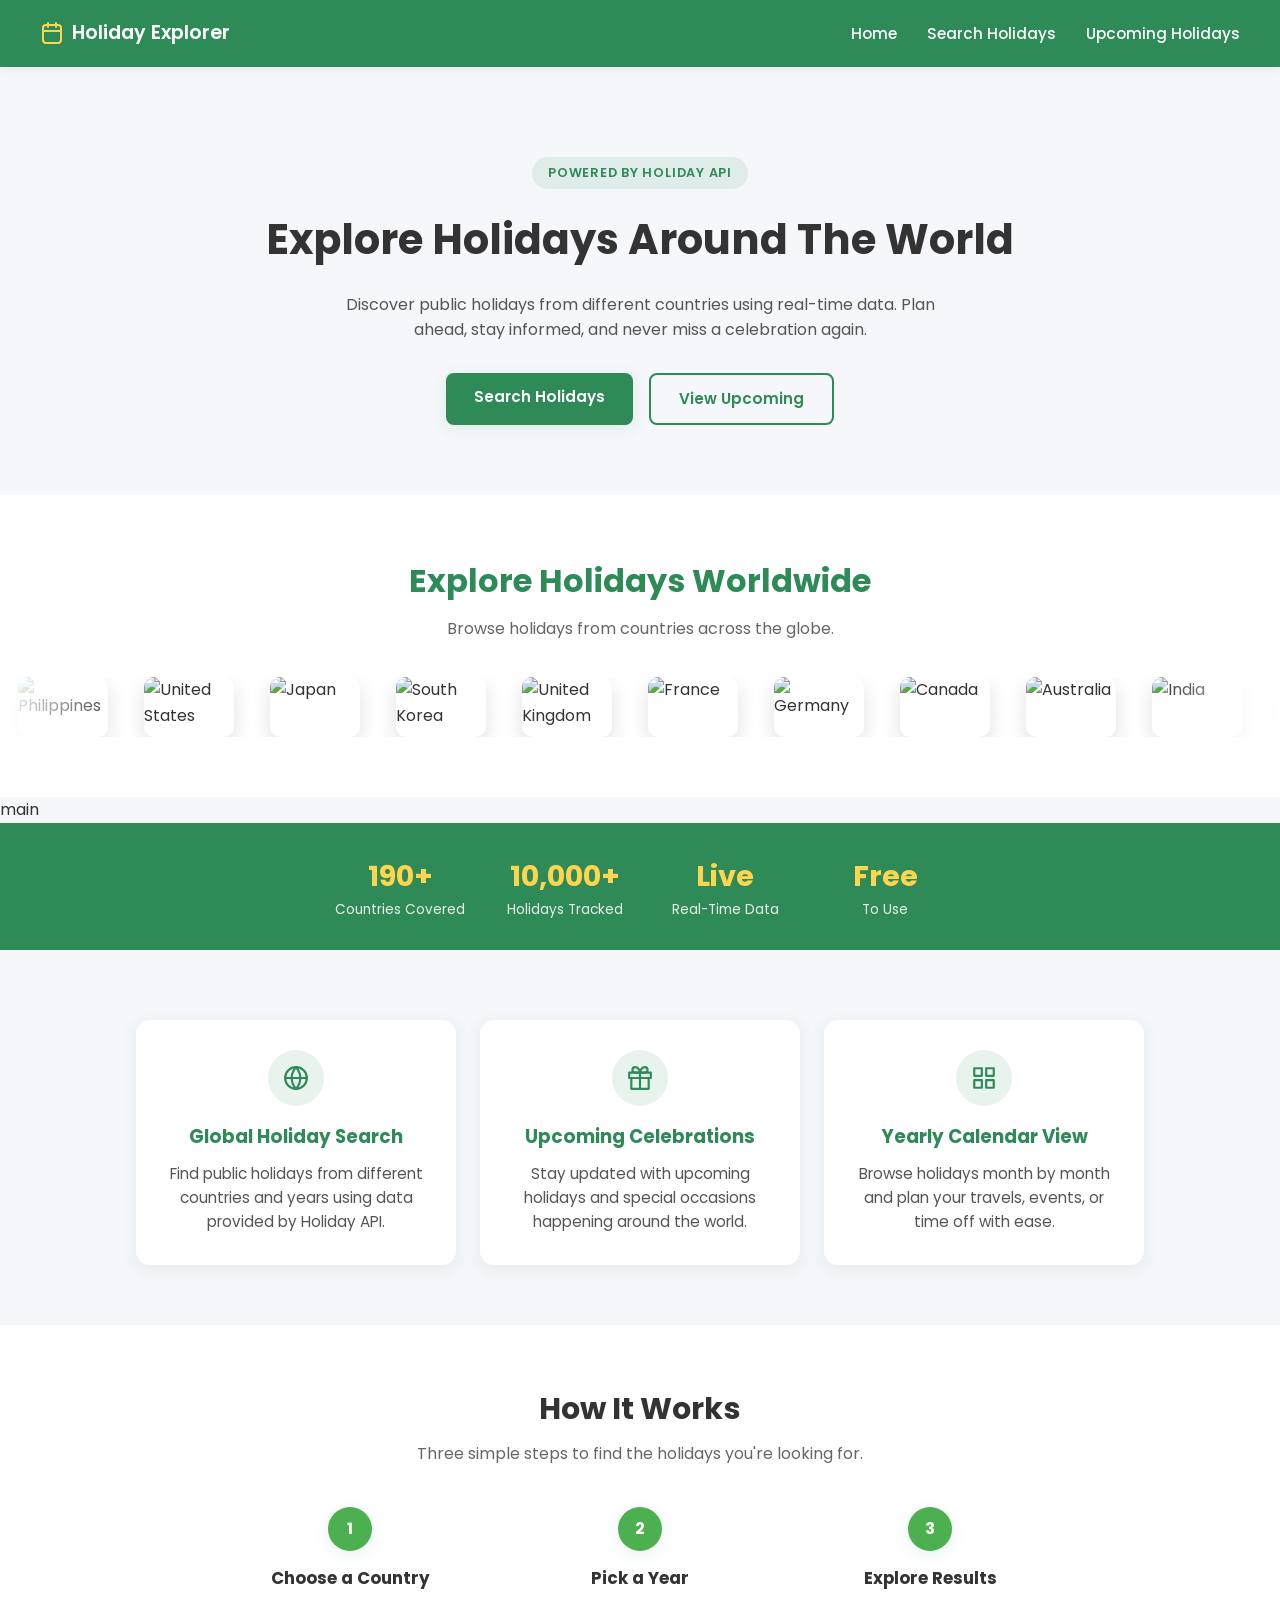
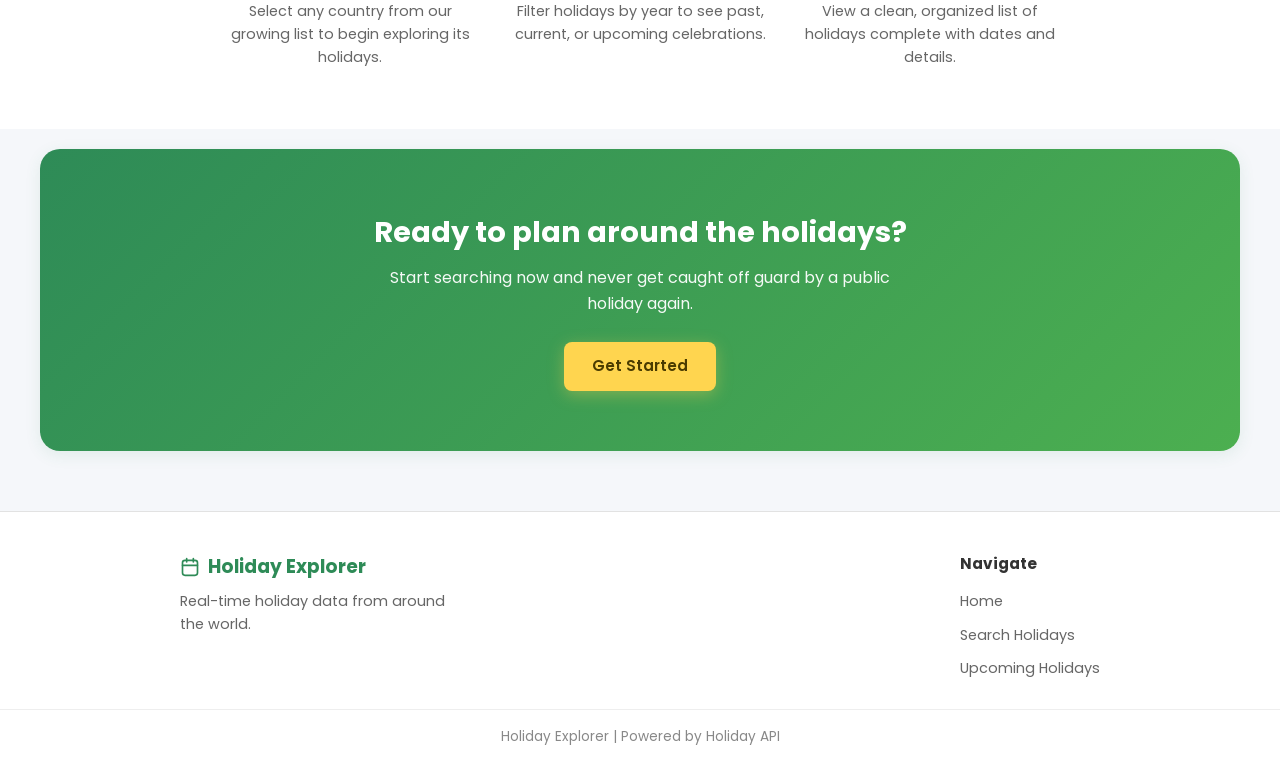
==== commit 3526c34b: "Merge pull request Add World Flag Carousel to Homepage" ====
--- a/index.html
+++ b/index.html
@@ -1,9 +1,7 @@
 <!DOCTYPE html>
 <html lang="en">
 <head>
-    <!-- =========================
-         BASIC PAGE SETTINGS
-    ========================== -->
+    
     <meta charset="UTF-8">
     <meta name="viewport" content="width=device-width, initial-scale=1.0">
 
@@ -101,6 +99,7 @@
             <img src="https://flagcdn.com/w80/br.png" alt="">
             <img src="https://flagcdn.com/w80/it.png" alt="">
 
+main
         </div>
 
     </div>
@@ -109,6 +108,9 @@
     <!-- =========================
          STATS STRIP - display data on cards
     ========================== -->
+
+   
+main
     <section class="stats-strip">
         <div class="stat">
             <h3>190+</h3>
